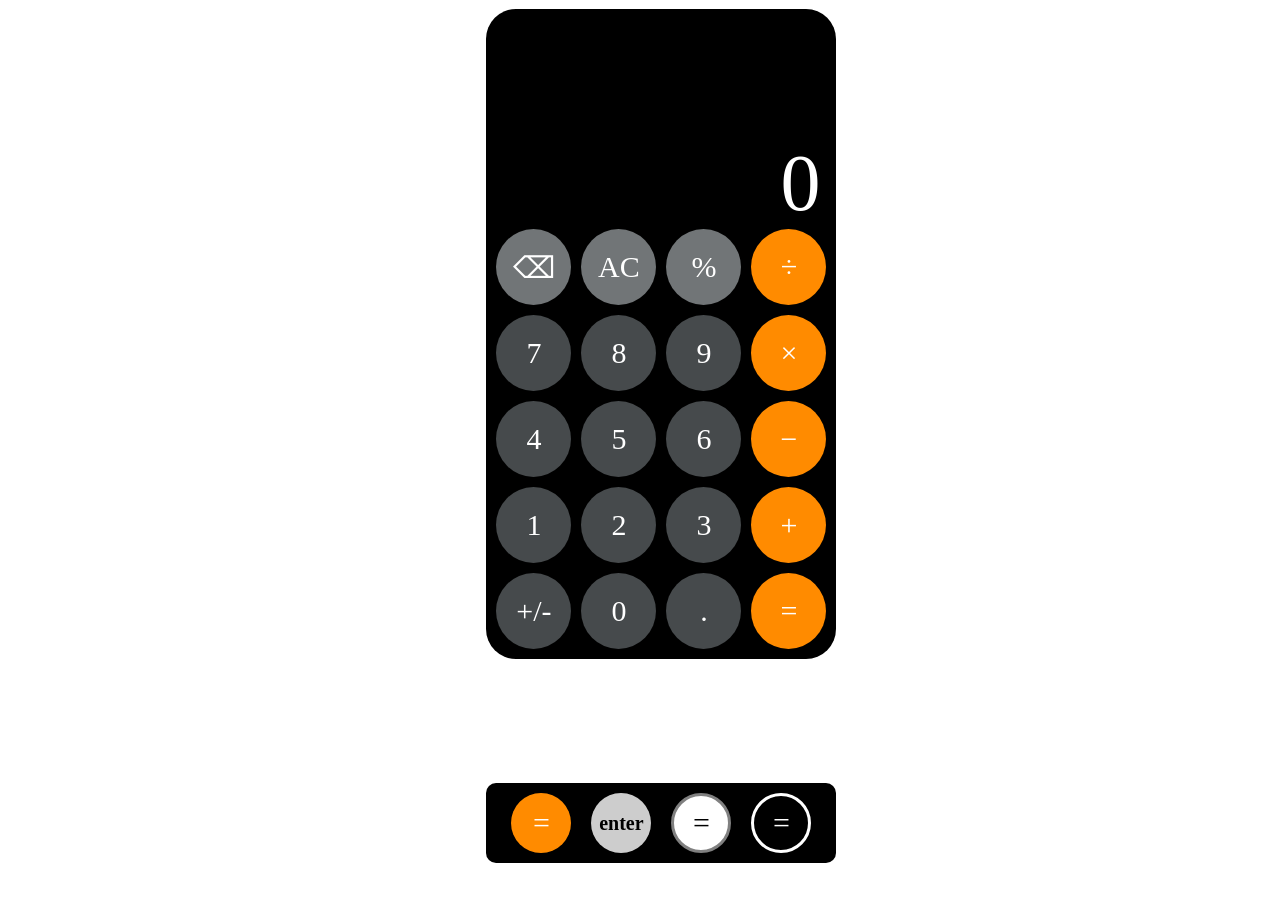
==== index.html @ 16f96fd0 "Rename Summative.html to index.html" ====
<html>
<head>
	<title>Calculator</title>
	<link rel="stylesheet" href="Summative.css">
	<script src="Summative.js" defer></script>
</head>
<body>
	<div id="calculatorBox">
		<div id="displayBox">
			<div id="displayScreen">
				0
			</div>
		</div>
		<div id="buttonBox">
			<div class="calculatorButtons operators ti-only" 
			    style="--icon: url('Images/Buttons TI84/y=.png')">
			</div>
			<div class="calculatorButtons operators ti-only" 
			    style="--icon: url('Images/Buttons TI84/window.png')">
			</div>
			<div class="calculatorButtons operators ti-only" 
			    style="--icon: url('Images/Buttons TI84/zoom.png')">
			</div>
			<div class="calculatorButtons operators ti-only" 
			    style="--icon: url('Images/Buttons TI84/trace.png')">
			</div>
			<div class="calculatorButtons operators ti-only" 
			    style="--icon: url('Images/Buttons TI84/graph.png')">
			</div>
			<div class="calculatorButtons others ti-only" 
			    style="--icon: url('Images/Buttons TI84/2nd.png')" onclick="this.style.filter = 'brightness(80%)'; second = 'true'">
			</div>
			<div class="calculatorButtons utility ti-only" 
			    style="--icon: url('Images/Buttons TI84/mode.png')">
			</div>
			<div class="calculatorButtons utility ti-only"
			    style="--icon: url('Images/Buttons TI84/del.png')" onclick="typer('delete')">
			</div>
			<div class="calculatorButtons ti-only arrowPad" style="--icon: url('Images/Buttons TI84/arrowPad.png');">
			</div>
			<div class="calculatorButtons others ti-only" 
			    style="--icon: url('Images/Buttons TI84/alpha.png')">
			</div>
			<div class="calculatorButtons utility ti-only" 
			    style="--icon: url('Images/Buttons TI84/X,T,θ,n.png')">
			</div>
			<div class="calculatorButtons utility ti-only" 
			    style="--icon: url('Images/Buttons TI84/stat.png')">
			</div>
			<div class="calculatorButtons utility ti-only" 
			    style="--icon: url('Images/Buttons TI84/math.png')">
			</div>
			<div class="calculatorButtons utility ti-only" 
			    style="--icon: url('Images/Buttons TI84/apps.png')">
			</div>
			<div class="calculatorButtons utility ti-only" 
			    style="--icon: url('Images/Buttons TI84/prgm.png')">
			</div>
			<div class="calculatorButtons utility ti-only" 
			    style="--icon: url('Images/Buttons TI84/vars.png')">
			</div>
			<div class="calculatorButtons utility ti-only" 
			    style="--icon: url('Images/Buttons TI84/clear.png')" onclick="clearCalc()">
			</div>
			<div class="calculatorButtons utility ti-only" 
			    style="--icon: url('Images/Buttons TI84/x^-1.png')">
			</div>
			<div class="calculatorButtons utility ti-only" 
			    style="--icon: url('Images/Buttons TI84/sin.png')">
			</div>
			<div class="calculatorButtons utility ti-only" 
			    style="--icon: url('Images/Buttons TI84/cos.png')">
			</div>
			<div class="calculatorButtons utility ti-only" 
			    style="--icon: url('Images/Buttons TI84/tan.png')">
			</div>
			<div class="calculatorButtons utility ti-only" 
			    style="--icon: url('Images/Buttons TI84/^.png')" onclick="operationHandling('exponent')">
			</div>
			<div class="calculatorButtons utility ti-only" 
			    style="--icon: url('Images/Buttons TI84/x^2.png')" onclick="if (second === 'false') {special('square')} else {special('sqrt')}">
			</div>
			<div class="calculatorButtons utility ti-only" 
			    style="--icon: url('Images/Buttons TI84/,.png')">
			</div>
			<div class="calculatorButtons utility ti-only" 
			    style="--icon: url('Images/Buttons TI84/(.png')">
			</div>
			<div class="calculatorButtons utility ti-only" 
			    style="--icon: url('Images/Buttons TI84/).png')">
			</div>

			<div class="calculatorButtons operators ti-only" 
			    style="--icon: url('Images/Buttons TI84/÷.png')" onclick="operationHandling('divide')">
			</div>
			<div class="calculatorButtons utility ti-only" 
			    style="--icon: url('Images/Buttons TI84/log.png')">
			</div>
			<div class="calculatorButtons numbers ti-only" 
			    style="--icon: url('Images/Buttons TI84/7.png')" onclick="typer('7')">
			</div>
			<div class="calculatorButtons numbers ti-only" 
			    style="--icon: url('Images/Buttons TI84/8.png')" onclick="typer('8')">
			</div>
			<div class="calculatorButtons numbers ti-only" 
			    style="--icon: url('Images/Buttons TI84/9.png')" onclick="typer('9')">
			</div>
			<div class="calculatorButtons operators ti-only" 
			    style="--icon: url('Images/Buttons TI84/×.png')" onclick="operationHandling('multiply')">
			</div>
			<div class="calculatorButtons utility ti-only" 
			    style="--icon: url('Images/Buttons TI84/ln.png')">
			</div>
			<div class="calculatorButtons numbers ti-only" 
			    style="--icon: url('Images/Buttons TI84/4.png')" onclick="typer('4')">
			</div>
			<div class="calculatorButtons numbers ti-only" 
			    style="--icon: url('Images/Buttons TI84/5.png')" onclick="typer('5')">
			</div>
			<div class="calculatorButtons numbers ti-only" 
			    style="--icon: url('Images/Buttons TI84/6.png')" onclick="typer('6')">
			</div>
			<div class="calculatorButtons operators ti-only" 
			    style="--icon: url('Images/Buttons TI84/−.png')" onclick="operationHandling('subtract')">
			</div>
			<div class="calculatorButtons utility ti-only" 
			    style="--icon: url('Images/Buttons TI84/sto.png')">
			</div>
			<div class="calculatorButtons numbers ti-only" 
			    style="--icon: url('Images/Buttons TI84/1.png')" onclick="typer('1')">
			</div>
			<div class="calculatorButtons numbers ti-only" 
			    style="--icon: url('Images/Buttons TI84/2.png')" onclick="typer('2')">
			</div>
			<div class="calculatorButtons numbers ti-only" 
			    style="--icon: url('Images/Buttons TI84/3.png')" onclick="typer('3')">
			</div>
			<div class="calculatorButtons operators ti-only" 
			    style="--icon: url('Images/Buttons TI84/+.png')" onclick="operationHandling('add')">
			</div>
			<div class="calculatorButtons utility ti-only" 
			    style="--icon: url('Images/Buttons TI84/on.png')">
			</div>
			<div class="calculatorButtons numbers ti-only" 
			    style="--icon: url('Images/Buttons TI84/0.png')" onclick="typer('0')">
			</div>
			<div class="calculatorButtons numbers ti-only" 
			    style="--icon: url('Images/Buttons TI84/decimal.png')" onclick="typer('.')">
			</div>
			<div class="calculatorButtons numbers ti-only" 
			    style="--icon: url('Images/Buttons TI84/(-).png')" onclick="if (second === 'false') {special('negative')} else {typer('ans')}">
			</div>
			<div class="calculatorButtons operators ti-only" 
			    style="--icon: url('Images/Buttons TI84/enter.png')" onclick="equals()">
			</div>


			<div class="calculatorButtons numbers light-only dark-only" onclick="typer('1');">1
			</div>
			<div class="calculatorButtons numbers light-only dark-only" onclick="typer('2');">2
			</div>
			<div class="calculatorButtons numbers light-only dark-only" onclick="typer('3');">3
			</div>
			<div class="calculatorButtons operators light-only dark-only" onclick="operationHandling('add')">+
			</div>
			<div class="calculatorButtons operators light-only dark-only" onclick="operationHandling('subtract')">−
			</div>
			<div class="calculatorButtons operators light-only dark-only" onclick="operationHandling('multiply')">×
			</div>
			<div class="calculatorButtons operators light-only dark-only" onclick="operationHandling('divide')">÷
			</div>
			<div class="calculatorButtons numbers light-only dark-only" onclick="typer('4');">4
			</div>
			<div class="calculatorButtons numbers light-only dark-only" onclick="typer('5');">5
			</div>
			<div class="calculatorButtons numbers light-only dark-only" onclick="typer('6');">6
			</div>
			<div class="calculatorButtons utility light-only dark-only" onclick="operationHandling('modulo');">%
			</div>
			<div class="calculatorButtons numbers light-only dark-only" onclick="special('negative')">+/-
			</div>
			<div class="calculatorButtons utility light-only dark-only" style="background-color: gray;" onclick="typer('delete');">⌫
			</div>
			<div class="calculatorButtons utility light-only dark-only" style="background-color: gray;" onclick="clearCalc();">AC
			</div>
			<div class="calculatorButtons numbers light-only dark-only" onclick="typer('7');">7
			</div>
			<div class="calculatorButtons numbers light-only dark-only" onclick="typer('8');">8
			</div>
			<div class="calculatorButtons numbers light-only dark-only" onclick="typer('9');">9
			</div>
			<div class="calculatorButtons numbers light-only dark-only" onclick="typer('0');">0
			</div>
			<div class="calculatorButtons numbers light-only dark-only" onclick="typer('.');">.
			</div>
			<div class="calculatorButtons light-only dark-only" style="background-color: gray;" onclick="equals()">=
			</div>
			<div class="calculatorButtons utility light-only dark-only" style="background-color: gray;" onclick="typer('ans')">ans
			</div>
			<div class="calculatorButtons blank light-only dark-only"></div><div class="calculatorButtons blank light-only dark-only"></div><div class="calculatorButtons blank light-only dark-only"></div><div class="calculatorButtons blank light-only dark-only"></div><div class="calculatorButtons blank light-only dark-only"></div><div class="calculatorButtons blank light-only dark-only"></div><div class="calculatorButtons blank light-only dark-only"></div>
			<div class="calculatorButtons utility light-only dark-only" onclick="operationHandling('exponent')">^
			</div>
			<div class="calculatorButtons utility light-only dark-only" onclick="special('square')">x²
			</div>
			<div class="calculatorButtons utility light-only dark-only" onclick="special('sqrt')">√
			</div>


			<div class="calculatorButtons utility apple-only" onclick="typer('delete');">⌫
			</div>
			<div class="calculatorButtons utility apple-only" onclick="clearCalc();">AC
			</div>
			<div class="calculatorButtons utility apple-only" onclick="operationHandling('modulo');">%
			</div>
			<div class="calculatorButtons operators apple-only" onclick="operationHandling('divide')">÷
			</div>
			<div class="calculatorButtons numbers apple-only" onclick="typer('7');">7
			</div>
			<div class="calculatorButtons numbers apple-only" onclick="typer('8');">8
			</div>
			<div class="calculatorButtons numbers apple-only" onclick="typer('9');">9
			</div>
			<div class="calculatorButtons operators apple-only" onclick="operationHandling('multiply')">×
			</div>
			<div class="calculatorButtons numbers apple-only" onclick="typer('4');">4
			</div>
			<div class="calculatorButtons numbers apple-only" onclick="typer('5');">5
			</div>
			<div class="calculatorButtons numbers apple-only" onclick="typer('6');">6
			</div>
			<div class="calculatorButtons operators apple-only" onclick="operationHandling('subtract')">−
			</div>
			<div class="calculatorButtons numbers apple-only" onclick="typer('1');">1
			</div>
			<div class="calculatorButtons numbers apple-only" onclick="typer('2');">2
			</div>
			<div class="calculatorButtons numbers apple-only" onclick="typer('3');">3
			</div>
			<div class="calculatorButtons operators apple-only" onclick="operationHandling('add')">+
			</div>
			<div class="calculatorButtons numbers apple-only" onclick="special('negative')">+/-
			</div>
			<div class="calculatorButtons numbers apple-only" onclick="typer('0');">0
			</div>
			<div class="calculatorButtons numbers apple-only" onclick="typer('.');">.
			</div>
			<div class="calculatorButtons apple-only" onclick="equals()">=
			</div>
		</div>
	</div>
	<div id="skinSwapper">
		<div class="swapperButtons apple" style="background-color: #FF8B00; color: white;" onclick="document.body.dataset.skin = ''">=</div>
		<div class="swapperButtons ti84" style="background-color: #CDCDCD; color: black;  font-family: 'Helvetica Neue'; font-size: 20px;" onclick="document.body.dataset.skin = 'ti84'">enter</div>
		<div class="swapperButtons light" style="background-color: white; border: 3px gray solid; color: black;" onclick="document.body.dataset.skin = 'light'">=</div>
		<div class="swapperButtons dark" style="background-color: black; border: 3px white solid; color: white;" onclick="document.body.dataset.skin = 'dark'">=</div>
	</div>
</body>
</html>
---- Summative.css ----
body {
  --calculator-left: 38%;

  --box-bg: black;
  --box-width: 350px;
  --box-radius: 30px;
  --box-border: none;

  --display-box-height: 210px;

  --screen-bg: none;
  --screen-height: 210px;
  --screen-width: 100%;
  --screen-text: white;
  --screen-font: "Inter";
  --screen-font-size: 80px;
  --screen-text-justify: flex-end;
  --screen-text-align: flex-end;
  --screen-top-padding: 0px;
  --screen-left-padding: 5px;
  --screen-border: none;
  --screen-border-radius: none;

  --button-grid-width: 100%;
  --button-grid-height: 440px;

  --numbers-btn-bg: #464A4C;
  --operators-btn-bg: #FF8B00;
  --utility-btn-bg: #717577;
  --btn-text: white;
  --utility-text: white;
  --utility-btn-border: none;
  --button-border: none;

  --apple-display: flex;
  --ti-display: none;
  --light-display: none;
  --dark-display: none;

  --font: "Inter";
  --font-weight: 400;
  --font-size: 30px;

  --grid-cols: 4;
  --grid-rows: 5;
  --grid-gap: 10px;
  --btn-radius: 50%;
}
body[data-skin="ti84"] {
  --calculator-left: 39.5%;

  --box-bg: black;
  --box-width: 310px;
  --box-radius: 10px;
  --box-border: none;

  --display-box-height: 210px;

  --screen-bg: url('Images/display.png');
  --screen-height: 200px;
  --screen-width: 85%;
  --screen-text: black;
  --screen-font: "TICalc";
  --screen-font-size: 25px;
  --screen-text-justify: flex-start;
  --screen-text-align: flex-start;
  --screen-top-padding: 28px;
  --screen-left-padding: 5px;
  --screen-border: none;
  --screen-border-radius: 0px;

  --button-grid-width: 90%;
  --button-grid-height: 440px;

  --numbers-btn-bg: white;
  --operators-btn-bg: #CDCDCD;
  --utility-btn-bg: black;
  --btn-text: black;
  --utility-text: white;
  --utility-btn-border: 1px white solid;
  --button-border: none;

  --apple-display: none;
  --ti-display: flex;
  --light-display: none;
  --dark-display: none;

  --font: "Helvetica Neue";
  --font-weight: 700;

  --grid-cols: 5;
  --grid-rows: 10;
  --grid-gap: 10px;
  --btn-radius: 4px;
  --font-size: 16px;
}
body[data-skin="light"] {
  --calculator-left: 28%;

  --box-bg: white;
  --box-width: 700px;
  --box-radius: 20px;
  --box-border: 3px black solid;

  --display-box-height: 110px;

  --screen-bg: none;
  --screen-height: 50px;
  --screen-width: 90%;
  --screen-text: black;
  --screen-font: "DSEG7 Modern";
  --screen-font-size: 30px;
  --screen-text-justify: flex-start;
  --screen-text-align: center;
  --screen-top-padding: 0px;
  --screen-left-padding: 10px;
  --screen-border: 3px black solid;
  --screen-border-radius: 20px;

  --button-grid-width: 100%;
  --button-grid-height: 510px;

  --numbers-btn-bg: white;
  --operators-btn-bg: white;
  --utility-btn-bg: white;
  --btn-text: black;
  --utility-text: black;
  --utility-btn-border: 3px black solid;
  --button-border: 3px black solid;

  --apple-display: none;
  --ti-display: none;
  --light-display: flex;
  --dark-display: none;

  --font: "Helvetica";
  --font-weight: 400;
  --font-size: 30px;

  --grid-cols: 7;
  --grid-rows: 5;
  --grid-gap: 10px;
  --btn-radius: 10%;
}
body[data-skin="dark"] {
  --calculator-left: 28%;

  --box-bg: black;
  --box-width: 700px;
  --box-radius: 20px;
  --box-border: 3px white solid;

  --display-box-height: 110px;

  --screen-bg: none;
  --screen-height: 50px;
  --screen-width: 90%;
  --screen-text: white;
  --screen-font: "DSEG7 Modern";
  --screen-font-size: 30px;
  --screen-text-justify: flex-start;
  --screen-text-align: center;
  --screen-top-padding: 0px;
  --screen-left-padding: 10px;
  --screen-border: 3px white solid;
  --screen-border-radius: 20px;

  --button-grid-width: 100%;
  --button-grid-height: 510px;

  --numbers-btn-bg: black;
  --operators-btn-bg: black;
  --utility-btn-bg: black;
  --btn-text: white;
  --utility-text: white;
  --utility-btn-border: 3px white solid;
  --button-border: 3px white solid;

  --apple-display: none;
  --ti-display: none;
  --light-display: flex;
  --dark-display: none;

  --font: "Helvetica";
  --font-weight: 400;
  --font-size: 30px;

  --grid-cols: 7;
  --grid-rows: 5;
  --grid-gap: 10px;
  --btn-radius: 10%;
}



#calculatorBox {
	position: absolute;
	display: flex;
	flex-direction: column;
	justify-content: center;
	align-items: center;
	width: var(--box-width);
	height: 650px;
	background-color: var(--box-bg);
	z-index: 1;
	border: var(--box-border);
	border-radius: var(--box-radius);
	top: 1%;
	left: var(--calculator-left);
	overflow: hidden;
}
#displayBox {
	width: 100%;
	height: var(--display-box-height);
	padding-top: 20px;
	display: flex;
	justify-content: center;
	align-items: center;
	box-sizing: border-box;
	background-color: transparent;
	color: var(--screen-text);
}
#displayScreen {
	width: var(--screen-width);
	height: var(--screen-height);
	display: flex;
	justify-content: var(--screen-text-justify);
	align-items: var(--screen-text-align);
	padding-top: var(--screen-top-padding);
	padding-left: var(--screen-left-padding);
	padding-right: 16px;
	box-sizing: border-box;
	border: var(--screen-border);
	border-radius: var(--screen-border-radius);
	font-size: var(--screen-font-size);
	font-family: var(--screen-font);
	background-color: transparent;
	background-image: var(--screen-bg);
	background-size: cover;
  background-position: center;
  background-repeat: no-repeat;
	color: var(--screen-text);
}
#buttonBox {
	height: var(--button-grid-height);
  width: var(--button-grid-width);
  padding: 10px;
  box-sizing: border-box;
  display: grid;
  grid-template-columns: repeat(var(--grid-cols), 1fr);
  grid-template-rows: repeat(var(--grid-rows), 1fr);
  gap: var(--grid-gap);
}
.calculatorButtons {
	width: 100%;
  height: 100%;
  margin: 0;
  display: flex;
  justify-content: center;
  align-items: center;
  background-color: var(--operators-btn-bg);
  border: var(--button-border);
  border-radius: var(--btn-radius);
  font-size: var(--font-size);
  font-family: var(--font);
  font-weight: var(--font-weight);
  color: var(--btn-text);
  user-select: none;
  box-sizing: border-box;
	-webkit-transition: transform 100ms ease-out, filter 100ms ease-out;
	-moz-transition: transform 100ms ease-out, filter 100ms ease-out;
	-ms-transition: transform 100ms ease-out, filter 100ms ease-out;
	-o-transition: transform 100ms ease-out, filter 100ms ease-out;
	transition: transform 100ms ease-out, filter 100ms ease-out;
}
.calculatorButtons.numbers {
  background-color: var(--numbers-btn-bg);
}
.calculatorButtons.utility {
  background-color: var(--utility-btn-bg);
  color: var(--utility-text);
  border: var(--utility-btn-border);
}
.calculatorButtons.other {
	background-color: black;
}
.calculatorButtons:not(.arrowPad):active {
	transform: scale(1.08);
	filter: brightness(120%);
	transition: none;
}
.calculatorButtons:hover {
	cursor: default;
}
.calculatorButtons.apple-only {
	display: var(--apple-display);
}
.calculatorButtons.ti-only {
	display: var(--ti-display);
}
.calculatorButtons.light-only {
	display: var(--light-display);
}
.calculatorButtons.dark-only {
	display: var(--light-display);
}
.calculatorButtons.blank {
	border: none;
}
.calculatorButtons[style*="--icon"] {
  background-image: var(--icon);
  background-repeat: no-repeat;
  background-position: center;
  background-size: cover;
  background-color: transparent;
  color: transparent;
}
.calculatorButtons.arrowPad {
  grid-column: span 2;
  grid-row: span 2;
  background-size: contain;
  background-position: center;
  background-repeat: no-repeat;
  border: none;
}

#skinSwapper {
	position: absolute;
	width: 350px;
	height: 80px;
	background-color: black;
	z-index: 1;
	border-radius: 10px;
	top: 87%;
	left: 38%;
	display: flex;
	justify-content: center;
	align-items: center;
	gap: 20px; 
}
.swapperButtons {
	width: 60px;
	height: 60px;
	background-color: #464A4C;
	border-radius: 30px;
	box-sizing: border-box;
	z-index: 2;
	display: flex;
	justify-content: center;
	align-items: center;
	text-align: center;
	line-height: 60px;
	font-size: 30px;
	font-family: "Inter";
	color: white;
	-webkit-transition: transform 100ms ease-out, filter 100ms ease-out;
	-moz-transition: transform 100ms ease-out, filter 100ms ease-out;
	-ms-transition: transform 100ms ease-out, filter 100ms ease-out;
	-o-transition: transform 100ms ease-out, filter 100ms ease-out;
	transition: transform 100ms ease-out, filter 100ms ease-out;
	user-select: none;
}
.swapperButtons.ti84 {
	font-family: "TICalc";
	font-weight: 700;
}
.swapperButtons:active {
	transform: scale(1.08);
	filter: brightness(120%);
	transition: none;
}
.swapperButtons:hover {
	cursor: default;
}
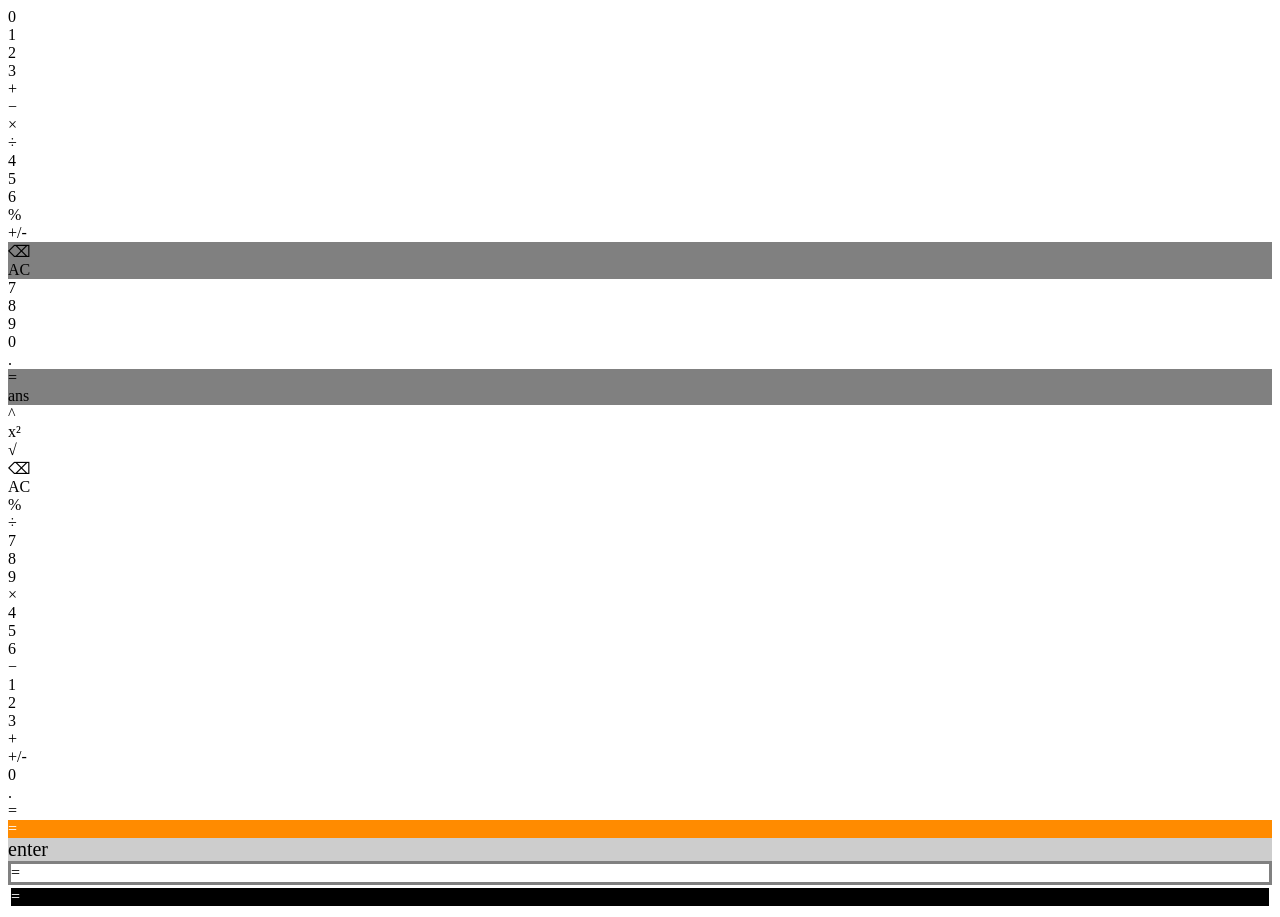
==== commit 2f7de9b9: "Update index.html" ====
--- a/index.html
+++ b/index.html
@@ -1,8 +1,8 @@
 <html>
 <head>
 	<title>Calculator</title>
-	<link rel="stylesheet" href="Summative.css">
-	<script src="Summative.js" defer></script>
+	<link rel="stylesheet" href="calculator.css">
+	<script src="calculator.js" defer></script>
 </head>
 <body>
 	<div id="calculatorBox">
